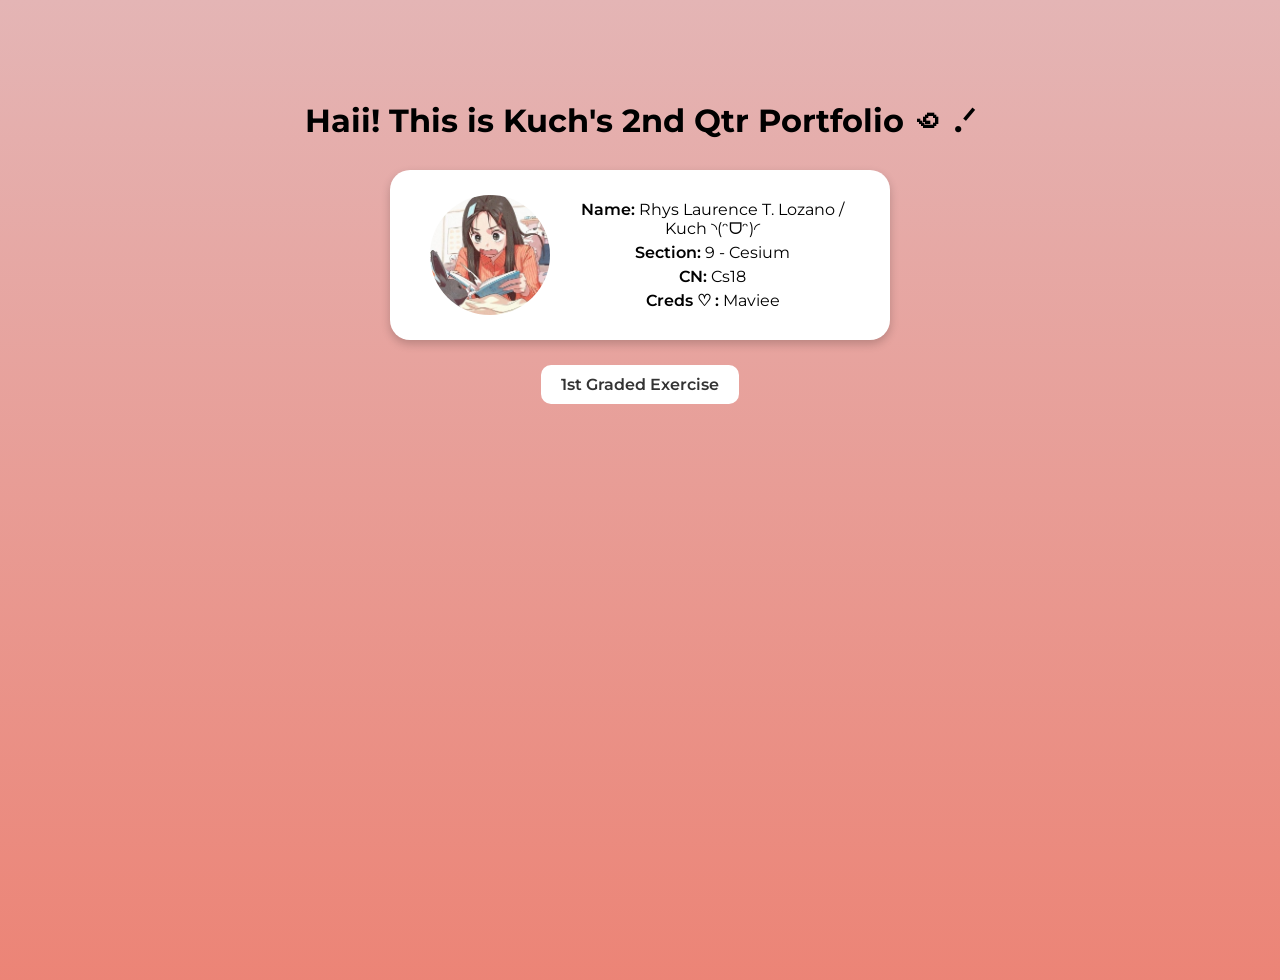
==== index.html @ f74352fb "huzzahh" ====
<!DOCTYPE html>
<html lang="en">
    <head>
        <meta charset="UTF-8">
        <meta name="viewport" content="width=device-width, initial-scale=1.0">
        <meta name="description" content="2Q Portfolio">
        <meta name="keywords" content="2Q, Portfolio, Projects, Web Development">
        <meta name="author" content="Mavie Gale Cruz">
        <title>2nd Qtr Portfolio</title>
        <link rel="stylesheet" href="stylesheet.css">
        <link rel="icon" href="./asset/Venti.jpg" sizes="100x100" type="image/jpg">
        <link rel="preconnect" href="https://fonts.googleapis.com">
        <link rel="preconnect" href="https://fonts.gstatic.com" crossorigin>
        <link href="https://fonts.googleapis.com/css2?family=Montserrat:ital,wght@0,100..900;1,100..900&display=swap" rel="stylesheet">
        <script src="script.js" defer></script>

        <style>
            body {
                background-image: linear-gradient(to bottom, #e4b5b5 , #ec8476);
                min-height: 100vh;
                margin: 0;
                font-family: 'Montserrat', sans-serif;
                display: flex;
                flex-direction: column;
                align-items: center;
                justify-content: flex-start;
                padding-top: 80px; 
                opacity: 0;
                animation: fadeIn 1.0s ease-in forwards;
            }


            @keyframes fadeIn {
                from { opacity: 0; }
                to { opacity: 1; }
            }

            h1 {
                font-weight: 700;
                margin-bottom: 30px;
                text-align: center;
            }
            .card {
                background-color: rgb(255, 255, 255);
                border-radius: 20px;
                box-shadow: 0px 4px 10px rgba(0,0,0,0.2);
                display: flex;
                align-items: center;
                padding: 25px 40px;
                width: 420px;
                gap: 25px;
            }

            .card img {
                width: 120px;
                height: 120px;
                border-radius: 50%;
                object-fit: cover;
            }

            .info p {
                margin: 5px 0;
                font-size: 16px;
            }

            .info b {
                font-weight: 600;
            }

            nav a {
                display: inline-block;
                margin-top: 25px;
                background-color: #fff;
                color: #333;
                padding: 10px 20px;
                border-radius: 10px;
                text-decoration: none;
                font-weight: 600;
                transition: all 0.3s ease;
            }

            nav a:hover {
                background-color: #c3d3ff;
                transform: scale(1.05);
            }
              nav a {
                display: inline-block;
                margin-top: 25px;
                background-color: #fff;
                color: #333;
                padding: 10px 20px;
                border-radius: 10px;
                text-decoration: none;
                font-weight: 600;
                transition: all 0.3s ease;
            }

            nav a:hover {
                background-color: #c3d3ff;
                transform: scale(1.05);
            }
            
        </style>
    </head>

    <body>
        <header>
            <center>
                <h1>Haii! This is Kuch's 2nd Qtr Portfolio ꩜ .ᐟ</h1>

                <div class="card">
                    <img src="./assets/pfp.jpg" alt="avt">
                    <div class="info">
                        <p><b>Name:</b> Rhys Laurence T. Lozano / Kuch ◝(ᵔᗜᵔ)◜ </p>
                        <p><b>Section:</b> 9 - Cesium </p>
                        <p><b>CN:</b> Cs18</p>
                        <p><b>Creds ♡ :</b> Maviee </p>
                    </div>
                </div>
            </center>
        </header>

      <nav>
            <a href="./public/2Q1GCSLozano.html">1st Graded Exercise</a>
        </nav>

    </body>
</html>
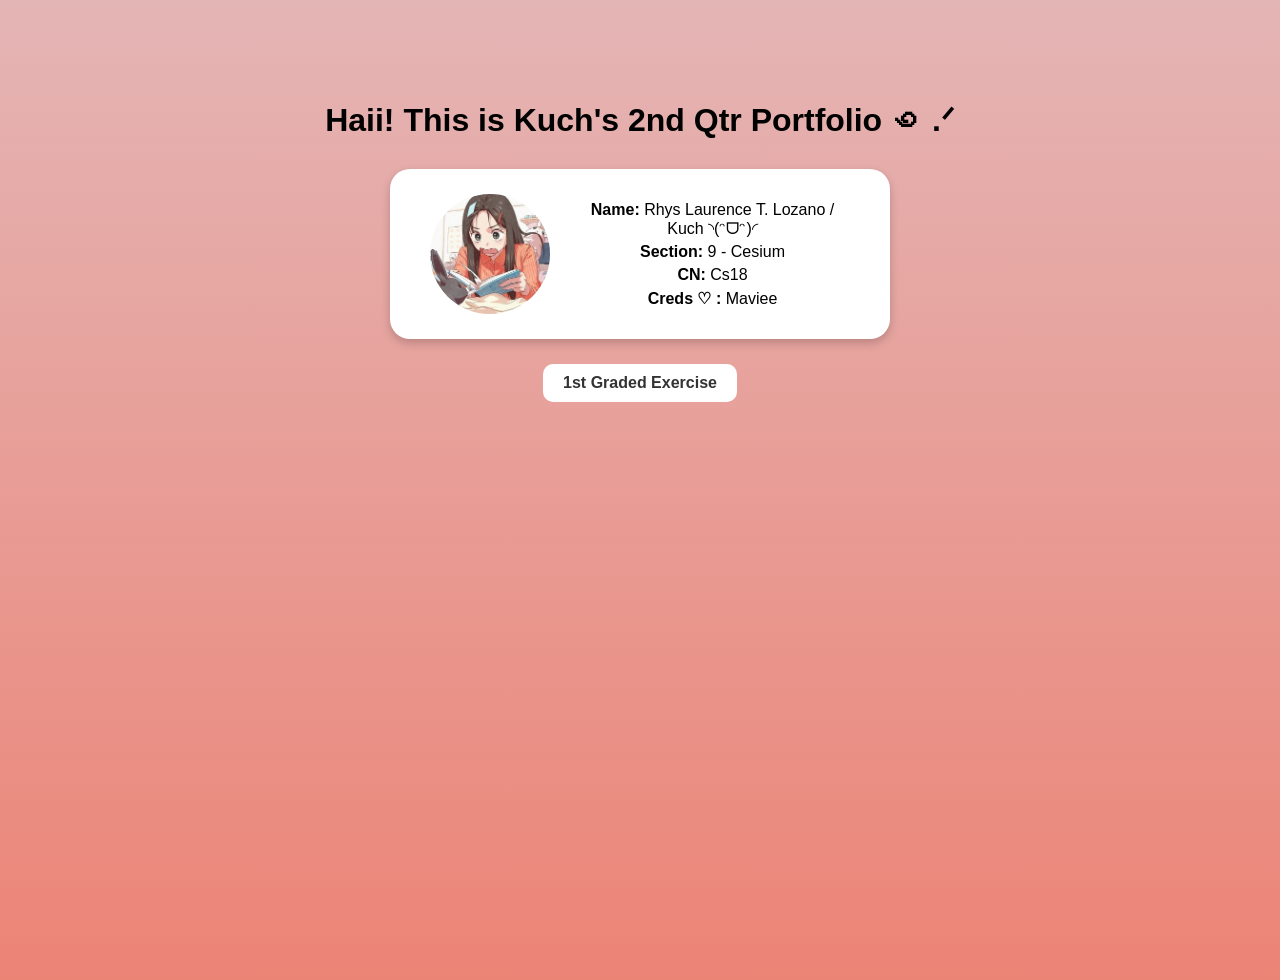
==== commit 47760325: "aaaa" ====
--- a/index.html
+++ b/index.html
@@ -4,14 +4,9 @@
         <meta charset="UTF-8">
         <meta name="viewport" content="width=device-width, initial-scale=1.0">
         <meta name="description" content="2Q Portfolio">
-        <meta name="keywords" content="2Q, Portfolio, Projects, Web Development">
-        <meta name="author" content="Mavie Gale Cruz">
+        <meta name="author" content="Kuch Lozano">
         <title>2nd Qtr Portfolio</title>
         <link rel="stylesheet" href="stylesheet.css">
-        <link rel="icon" href="./asset/Venti.jpg" sizes="100x100" type="image/jpg">
-        <link rel="preconnect" href="https://fonts.googleapis.com">
-        <link rel="preconnect" href="https://fonts.gstatic.com" crossorigin>
-        <link href="https://fonts.googleapis.com/css2?family=Montserrat:ital,wght@0,100..900;1,100..900&display=swap" rel="stylesheet">
         <script src="script.js" defer></script>
 
         <style>
@@ -121,7 +116,7 @@
         </header>
 
       <nav>
-            <a href="./public/2Q1GCSLozano.html">1st Graded Exercise</a>
+            <a href="public/2Q1GCSLozano.html">1st Graded Exercise</a>
         </nav>
 
     </body>
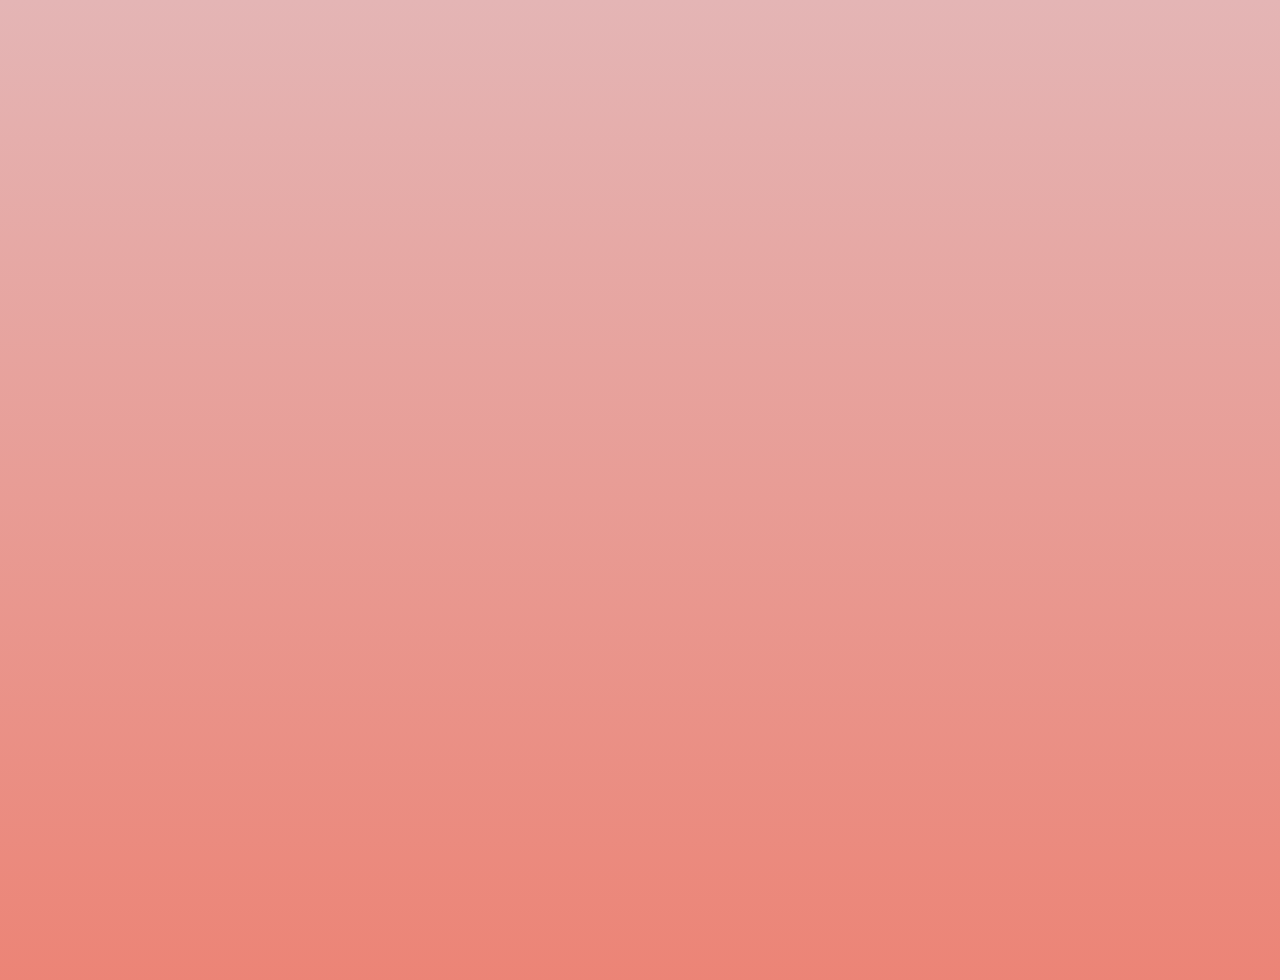
==== commit 3b1d36ff: "aaaa" ====
--- a/index.html
+++ b/index.html
@@ -22,12 +22,6 @@
                 padding-top: 80px; 
                 opacity: 0;
                 animation: fadeIn 1.0s ease-in forwards;
-            }
-
-
-            @keyframes fadeIn {
-                from { opacity: 0; }
-                to { opacity: 1; }
             }
 
             h1 {
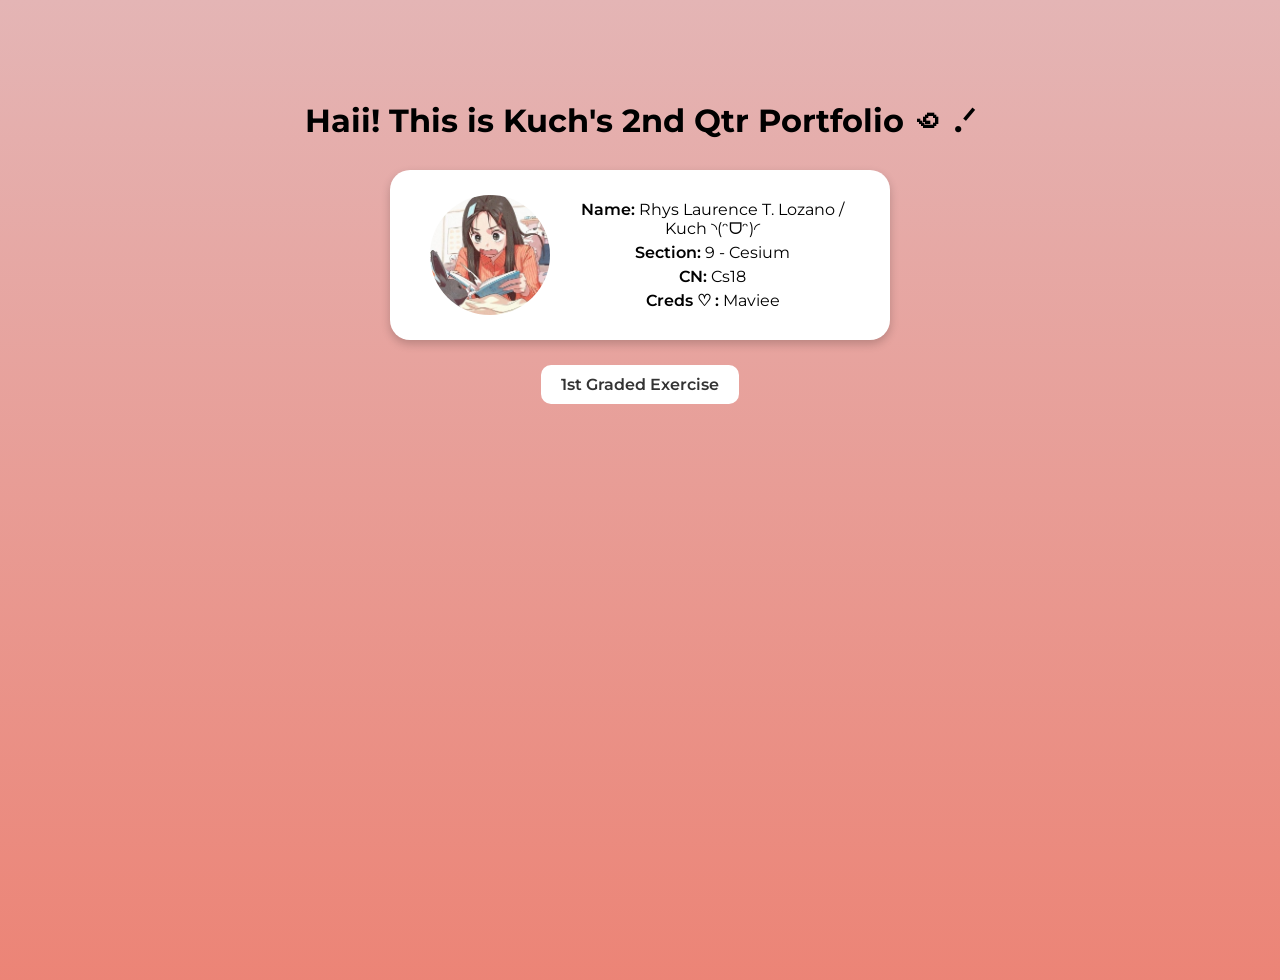
==== commit 0ddb5452: "aaaaplzworkkwhatththehte" ====
--- a/index.html
+++ b/index.html
@@ -7,6 +7,12 @@
         <meta name="author" content="Kuch Lozano">
         <title>2nd Qtr Portfolio</title>
         <link rel="stylesheet" href="stylesheet.css">
+        <script src="script.js" defer></script>
+          <link rel="stylesheet" href="stylesheet.css">
+        <link rel="icon" href="./asset/Venti.jpg" sizes="100x100" type="image/jpg">
+        <link rel="preconnect" href="https://fonts.googleapis.com">
+        <link rel="preconnect" href="https://fonts.gstatic.com/" crossorigin>
+        <link href="https://fonts.googleapis.com/css2?family=Montserrat:ital,wght@0,100..900;1,100..900&display=swap" rel="stylesheet">
         <script src="script.js" defer></script>
 
         <style>
@@ -22,6 +28,13 @@
                 padding-top: 80px; 
                 opacity: 0;
                 animation: fadeIn 1.0s ease-in forwards;
+            }
+        
+
+
+            @keyframes fadeIn {
+                from { opacity: 0; }
+                to { opacity: 1; }
             }
 
             h1 {
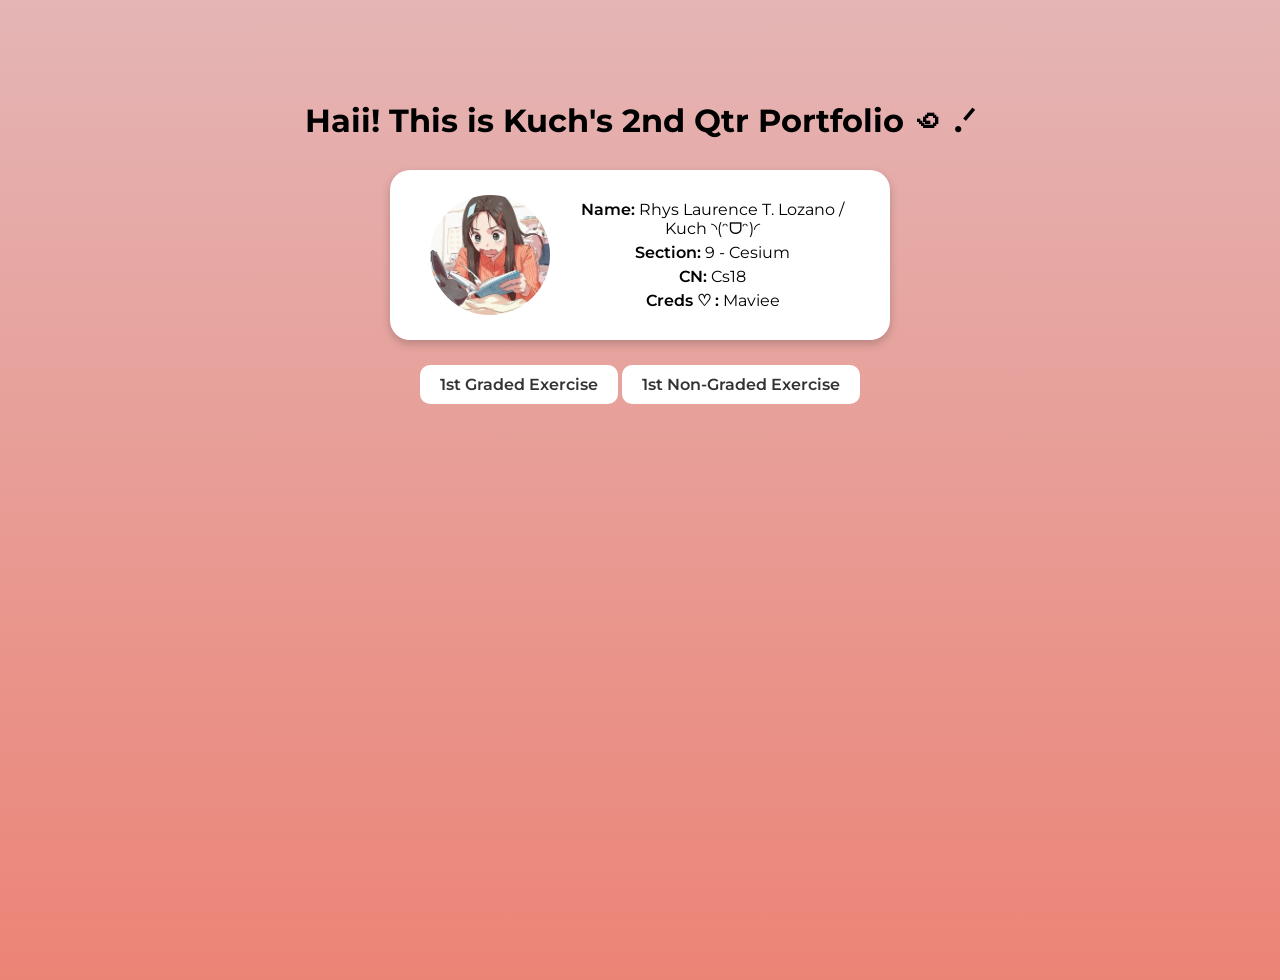
==== commit ce329599: "aaa" ====
--- a/index.html
+++ b/index.html
@@ -9,7 +9,7 @@
         <link rel="stylesheet" href="stylesheet.css">
         <script src="script.js" defer></script>
           <link rel="stylesheet" href="stylesheet.css">
-        <link rel="icon" href="./asset/Venti.jpg" sizes="100x100" type="image/jpg">
+        <link rel="icon" href="./assets/saikii.jpg" sizes="100x100" type="image/jpg">
         <link rel="preconnect" href="https://fonts.googleapis.com">
         <link rel="preconnect" href="https://fonts.gstatic.com/" crossorigin>
         <link href="https://fonts.googleapis.com/css2?family=Montserrat:ital,wght@0,100..900;1,100..900&display=swap" rel="stylesheet">
@@ -30,8 +30,6 @@
                 animation: fadeIn 1.0s ease-in forwards;
             }
         
-
-
             @keyframes fadeIn {
                 from { opacity: 0; }
                 to { opacity: 1; }
@@ -124,6 +122,7 @@
 
       <nav>
             <a href="public/2Q1GCSLozano.html">1st Graded Exercise</a>
+             <a href="public/Q21NGCSLozano.html">1st Non-Graded Exercise</a>
         </nav>
 
     </body>
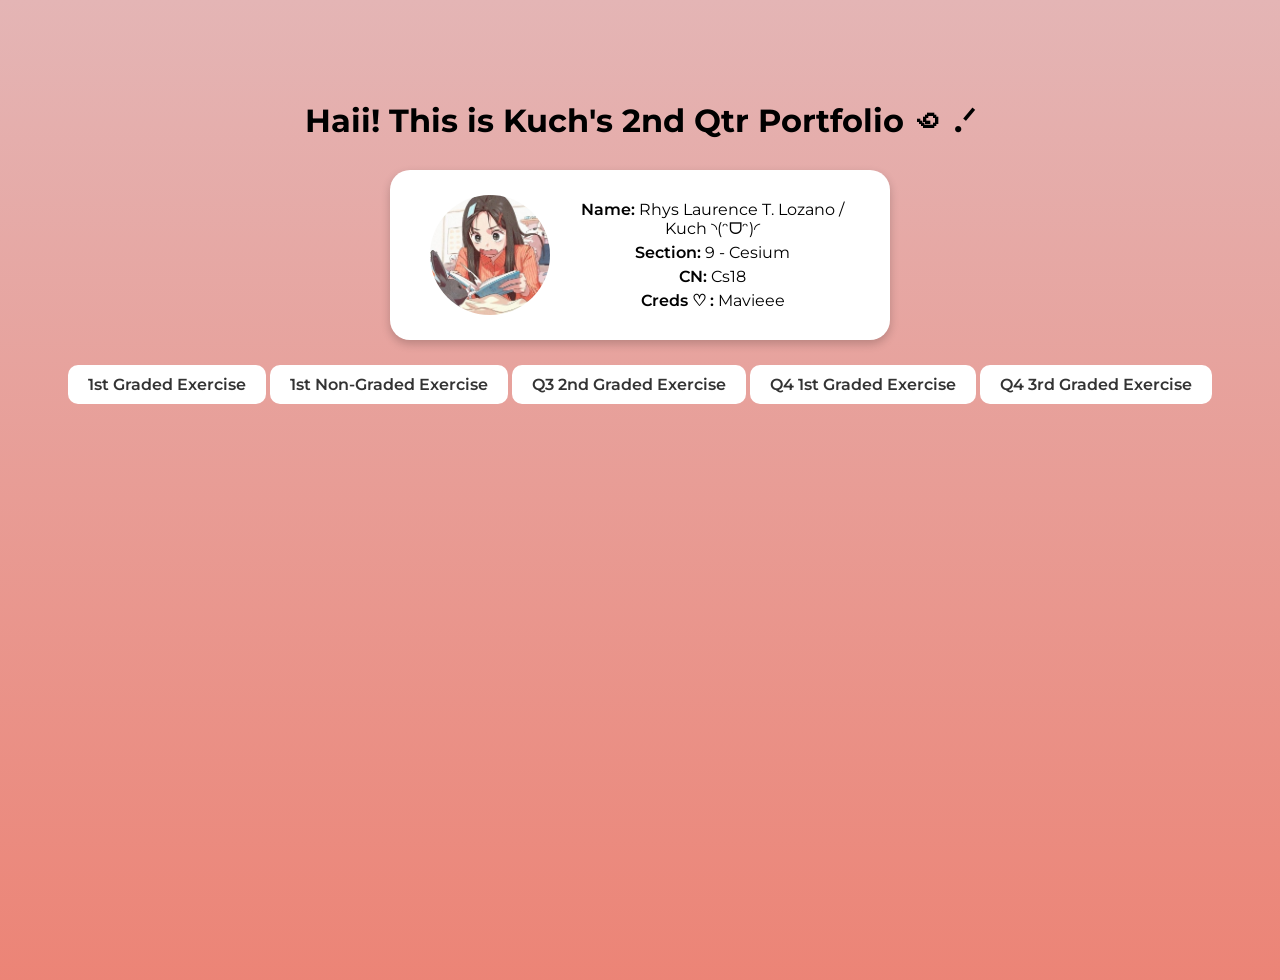
==== commit 7032678e: "yestest" ====
--- a/index.html
+++ b/index.html
@@ -114,15 +114,18 @@
                         <p><b>Name:</b> Rhys Laurence T. Lozano / Kuch ◝(ᵔᗜᵔ)◜ </p>
                         <p><b>Section:</b> 9 - Cesium </p>
                         <p><b>CN:</b> Cs18</p>
-                        <p><b>Creds ♡ :</b> Maviee </p>
+                        <p><b>Creds ♡ :</b> Mavieee </p>
                     </div>
+                    </center>
                 </div>
-            </center>
         </header>
 
       <nav>
-            <a href="public/2Q1GCSLozano.html">1st Graded Exercise</a>
-             <a href="public/Q21NGCSLozano.html">1st Non-Graded Exercise</a>
+            <a href="public//q2/2Q1GCSLozano.html">1st Graded Exercise</a>
+             <a href="public/q2/Q21NGCSLozano.html">1st Non-Graded Exercise</a>
+             <a href="public//q3/Q3_2GCsLozano.html"> Q3 2nd Graded Exercise</a>
+             <a href="public//q4/q41gCesiumLozano.html"> Q4 1st Graded Exercise</a>
+             <a href="public//q4/3rdgraaded/"> Q4 3rd Graded Exercise</a>
         </nav>
 
     </body>
